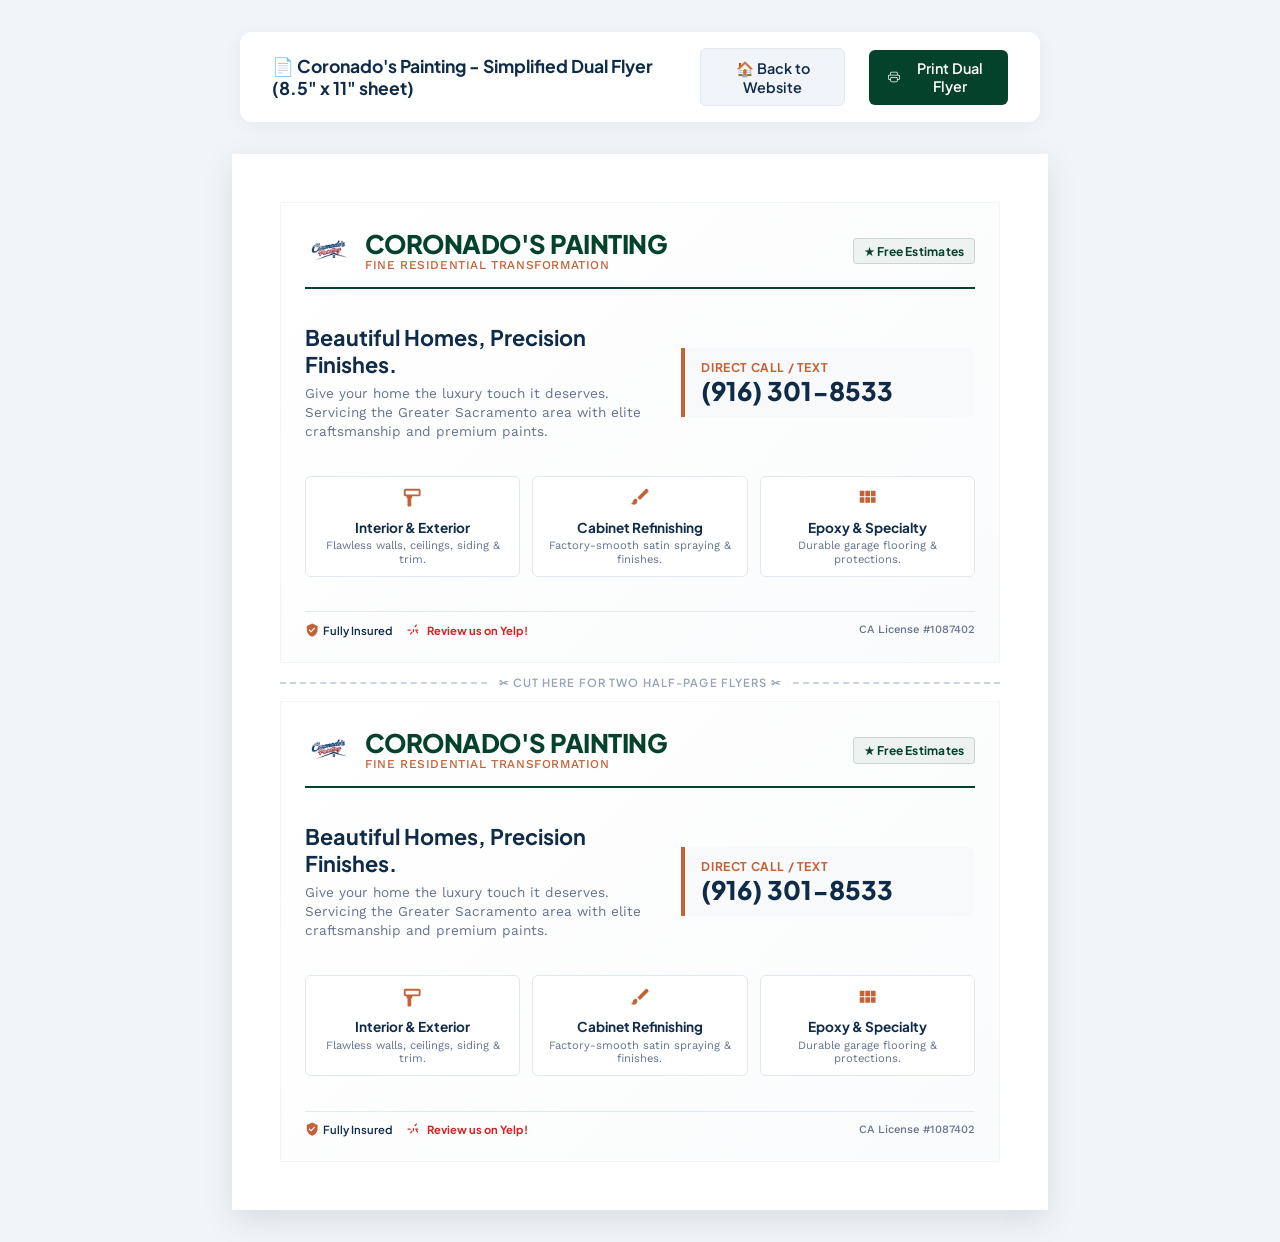
==== flyer.html @ ed808b77 "🎨 Initial commit — Coronado's Painting website - Full landing page with glassmorphic quote request f" ====
<!DOCTYPE html>
<html lang="en">
<head>
  <meta charset="UTF-8">
  <meta name="viewport" content="width=device-width, initial-scale=1.0">
  <title>Coronado's Painting - Printable Promotional Flyer (Dual Copy)</title>
  <link rel="preconnect" href="https://fonts.googleapis.com">
  <link rel="preconnect" href="https://fonts.gstatic.com" crossorigin>
  <link href="https://fonts.googleapis.com/css2?family=Plus+Jakarta+Sans:wght@400;500;600;700;800&family=Work+Sans:wght@400;500;600&display=swap" rel="stylesheet">
  
  <style>
    /* ─── Design Tokens ─── */
    :root {
      --primary: #05422c;       /* Deep Forest Green */
      --accent: #c26237;        /* Terracotta Warm */
      --secondary: #0f2b48;     /* Deep Navy Blue */
      --neutral-bg: #f8f9fa;    /* Cool Off-White */
      --dark: #191c1d;          /* Dark Charcoal */
      --gray: #64748b;          /* Cool Gray */
      --border: #e2e8f0;        /* Light Border */
      
      --font-heading: 'Plus Jakarta Sans', sans-serif;
      --font-body: 'Work Sans', sans-serif;
    }

    /* ─── Global Reset ─── */
    * {
      box-sizing: border-box;
      margin: 0;
      padding: 0;
    }

    body {
      font-family: var(--font-body);
      background-color: #f1f5f9;
      color: var(--dark);
      -webkit-font-smoothing: antialiased;
      display: flex;
      flex-direction: column;
      align-items: center;
      padding: 2rem 0;
    }

    /* ─── Interactive Web Controls (Not Printed) ─── */
    .controls-panel {
      background: white;
      padding: 1rem 2rem;
      border-radius: 12px;
      box-shadow: 0 4px 20px rgba(0, 0, 0, 0.05);
      margin-bottom: 2rem;
      display: flex;
      gap: 1.5rem;
      align-items: center;
      max-width: 800px;
      width: 90%;
    }

    .controls-panel h1 {
      font-family: var(--font-heading);
      font-size: 1.1rem;
      color: var(--secondary);
      flex-grow: 1;
    }

    .btn {
      font-family: var(--font-heading);
      font-weight: 600;
      font-size: 0.9rem;
      padding: 0.6rem 1.2rem;
      border-radius: 6px;
      border: none;
      cursor: pointer;
      display: inline-flex;
      align-items: center;
      gap: 0.5rem;
      transition: all 0.2s ease;
    }

    .btn-primary {
      background: var(--primary);
      color: white;
    }

    .btn-primary:hover {
      background: #033020;
      transform: translateY(-1px);
    }

    .btn-secondary {
      background: #f1f5f9;
      color: var(--secondary);
      border: 1px solid var(--border);
    }

    .btn-secondary:hover {
      background: #e2e8f0;
    }

    /* ─── Page Container & Print Specs ─── */
    .page-sheet {
      background: white;
      width: 8.5in;
      height: 11in;
      padding: 0.5in;
      box-shadow: 0 10px 30px rgba(0, 0, 0, 0.1);
      display: flex;
      flex-direction: column;
      position: relative;
      overflow: hidden;
    }

    /* ─── Flyer Layout (Half-Page) ─── */
    .flyer {
      height: 4.8in;
      display: flex;
      flex-direction: column;
      justify-content: space-between;
      padding: 0.25in;
      border: 1px solid #f1f5f9; /* Subtle guidelines on screen */
      position: relative;
      background: linear-gradient(135deg, #ffffff 0%, #fafbfc 100%);
    }

    /* ─── Symmetrical Cut Guideline ─── */
    .cut-line {
      height: 0.4in;
      display: flex;
      align-items: center;
      justify-content: center;
      position: relative;
    }

    .cut-line::before {
      content: "";
      position: absolute;
      left: 0;
      right: 0;
      height: 1px;
      border-bottom: 2px dashed #cbd5e1;
    }

    .cut-line span {
      background: white;
      font-family: var(--font-heading);
      font-size: 0.7rem;
      font-weight: 600;
      color: #94a3b8;
      padding: 0 10px;
      z-index: 1;
      text-transform: uppercase;
      letter-spacing: 0.1em;
      display: flex;
      align-items: center;
      gap: 4px;
    }

    /* ─── Flyer Content Styling ─── */
    .flyer-header {
      display: flex;
      justify-content: space-between;
      align-items: center;
      border-bottom: 2px solid var(--primary);
      padding-bottom: 0.75rem;
    }

    .brand {
      display: flex;
      align-items: center;
      gap: 0.75rem;
    }

    .brand-logo-img {
      width: 3rem;
      height: 3rem;
      object-fit: contain;
    }

    .brand-text h2 {
      font-family: var(--font-heading);
      font-size: 1.6rem;
      font-weight: 800;
      letter-spacing: -0.02em;
      color: var(--primary);
      line-height: 1.1;
      text-transform: uppercase;
    }

    .brand-text p {
      font-family: var(--font-body);
      font-size: 0.75rem;
      font-weight: 500;
      color: var(--accent);
      letter-spacing: 0.05em;
      text-transform: uppercase;
    }

    .header-badge {
      background: rgba(5, 66, 44, 0.06);
      color: var(--primary);
      padding: 0.3rem 0.6rem;
      border-radius: 4px;
      font-size: 0.75rem;
      font-family: var(--font-heading);
      font-weight: 700;
      border: 1px solid rgba(5, 66, 44, 0.15);
      letter-spacing: 0.02em;
    }

    /* Primary Callout & Slogan */
    .flyer-hero {
      display: grid;
      grid-template-columns: 1.2fr 1fr;
      gap: 1.5rem;
      align-items: center;
      margin: 0.75rem 0;
    }

    .flyer-pitch h3 {
      font-family: var(--font-heading);
      font-size: 1.35rem;
      font-weight: 700;
      color: var(--secondary);
      line-height: 1.25;
      margin-bottom: 0.4rem;
    }

    .flyer-pitch p {
      font-family: var(--font-body);
      font-size: 0.85rem;
      color: var(--gray);
      line-height: 1.4;
    }

    .flyer-cta {
      background: var(--neutral-bg);
      border-left: 4px solid var(--accent);
      padding: 0.75rem 1rem;
      border-radius: 0 8px 8px 0;
      display: flex;
      flex-direction: column;
      justify-content: center;
    }

    .cta-label {
      font-family: var(--font-heading);
      font-size: 0.75rem;
      font-weight: 700;
      color: var(--accent);
      text-transform: uppercase;
      letter-spacing: 0.05em;
      margin-bottom: 0.15rem;
    }

    .cta-phone {
      font-family: var(--font-heading);
      font-size: 1.6rem;
      font-weight: 800;
      color: var(--secondary);
      line-height: 1.1;
      text-decoration: none;
    }

    /* Core Services */
    .services-grid {
      display: grid;
      grid-template-columns: repeat(3, 1fr);
      gap: 0.75rem;
      margin-bottom: 0.75rem;
    }

    .service-card {
      border: 1px solid var(--border);
      border-radius: 6px;
      padding: 0.6rem 0.5rem;
      text-align: center;
      background: white;
      transition: border-color 0.2s ease;
    }

    .service-icon {
      width: 1.4rem;
      height: 1.4rem;
      fill: var(--accent);
      margin: 0 auto 0.4rem auto;
    }

    .service-card h4 {
      font-family: var(--font-heading);
      font-size: 0.85rem;
      font-weight: 700;
      color: var(--secondary);
      margin-bottom: 0.2rem;
    }

    .service-card p {
      font-family: var(--font-body);
      font-size: 0.7rem;
      color: var(--gray);
      line-height: 1.2;
    }

    /* Footer Trust Badges & Details */
    .flyer-footer {
      display: flex;
      justify-content: space-between;
      align-items: center;
      border-top: 1px solid var(--border);
      padding-top: 0.6rem;
    }

    .badges {
      display: flex;
      gap: 0.75rem;
    }

    .badge-pill {
      font-family: var(--font-heading);
      font-size: 0.7rem;
      font-weight: 600;
      color: var(--secondary);
      display: flex;
      align-items: center;
      gap: 0.25rem;
    }

    .badge-pill svg {
      width: 0.9rem;
      height: 0.9rem;
      fill: var(--accent);
    }

    .yelp-mention {
      display: flex;
      align-items: center;
      gap: 0.35rem;
      font-size: 0.7rem;
      font-family: var(--font-heading);
      font-weight: 700;
      color: #d32323;
    }

    .yelp-mention svg {
      width: 1rem;
      height: 1rem;
      fill: #d32323;
    }

    .lic-info {
      font-family: var(--font-body);
      font-size: 0.7rem;
      color: var(--gray);
      font-weight: 500;
    }

    /* ─── CSS @media print Rules ─── */
    @media print {
      @page {
        size: portrait;
        margin: 0; /* Let sheet padding handle it precisely */
      }

      body {
        background: transparent;
        padding: 0;
        margin: 0;
      }

      .controls-panel {
        display: none !important;
      }

      .page-sheet {
        box-shadow: none !important;
        margin: 0 !important;
        border: none !important;
        width: 8.5in;
        height: 11in;
      }

      .flyer {
        border: none !important; /* No borders in production print */
        background: none !important;
      }

      .cut-line::before {
        border-bottom: 2px dashed #cbd5e1 !important; /* Ensure dashed line is visible */
      }
    }
  </style>
</head>
<body>

  <!-- Controls Panel (Visible on screen only) -->
  <div class="controls-panel">
    <h1>📄 Coronado's Painting - Simplified Dual Flyer (8.5" x 11" sheet)</h1>
    <button class="btn btn-secondary" onclick="window.open('index.html', '_blank')">🏠 Back to Website</button>
    <button class="btn btn-primary" onclick="window.print()">
      <svg width="16" height="16" fill="currentColor" viewBox="0 0 16 16" style="margin-right: 4px;">
        <path d="M5 1a2 2 0 0 0-2 2v2H2a2 2 0 0 0-2 2v3a2 2 0 0 0 2 2h1v1a2 2 0 0 0 2 2h6a2 2 0 0 0 2-2v-1h1a2 2 0 0 0 2-2V7a2 2 0 0 0-2-2h-1V3a2 2 0 0 0-2-2zM4 3a1 1 0 0 1 1-1h6a1 1 0 0 1 1 1v2H4zm1 5a2 2 0 0 0-2 2v1H2a1 1 0 0 1-1-1V7a1 1 0 0 1 1-1h12a1 1 0 0 1 1 1v3a1 1 0 0 1-1 1h-1v-1a2 2 0 0 0-2-2zm7 2v3a1 1 0 0 1-1 1H5a1 1 0 0 1-1-1v-3a1 1 0 0 1 1-1h6a1 1 0 0 1 1 1z"/>
      </svg>
      Print Dual Flyer
    </button>
  </div>

  <!-- Standard Letter-Sized Sheet containing 2 identical flyers -->
  <div class="page-sheet">
    
    <!-- TOP COPY -->
    <div class="flyer">
      <div class="flyer-header">
        <div class="brand">
          <img src="assets/logo.png" alt="Coronado's Painting Logo" class="brand-logo-img">
          <div class="brand-text">
            <h2>Coronado's Painting</h2>
            <p>Fine Residential Transformation</p>
          </div>
        </div>
        <div class="header-badge">★ Free Estimates</div>
      </div>

      <div class="flyer-hero">
        <div class="flyer-pitch">
          <h3>Beautiful Homes, Precision Finishes.</h3>
          <p>Give your home the luxury touch it deserves. Servicing the Greater Sacramento area with elite craftsmanship and premium paints.</p>
        </div>
        <div class="flyer-cta">
          <span class="cta-label">Direct Call / Text</span>
          <a href="tel:9163018533" class="cta-phone">(916) 301-8533</a>
        </div>
      </div>

      <div class="services-grid">
        <div class="service-card">
          <!-- Paint Roller SVG -->
          <svg class="service-icon" viewBox="0 0 24 24">
            <path d="M19 3H5c-1.1 0-2 .9-2 2v4c0 1.1.9 2 2 2h14c1.1 0 2-.9 2-2V5c0-1.1-.9-2-2-2zm0 6H5V5h14v4zM6 13h1v8c0 .55.45 1 1 1h2c.55 0 1-.45 1-1v-8h1v-2H6v2z"/>
          </svg>
          <h4>Interior & Exterior</h4>
          <p>Flawless walls, ceilings, siding & trim.</p>
        </div>
        
        <div class="service-card">
          <!-- Spray Spraying / Modern Paint Brush SVG -->
          <svg class="service-icon" viewBox="0 0 24 24">
            <path d="M7 14c-1.66 0-3 1.34-3 3 0 1.31-1.16 2-2 2 .92.62 2.44 1 3 1 2.21 0 4-1.79 4-4 0-1.66-1.34-3-3-3zm13.71-9.37l-1.34-1.34c-.39-.39-1.02-.39-1.41 0L9 12.25 11.75 15l8.96-8.96c.39-.39.39-1.02 0-1.41z"/>
          </svg>
          <h4>Cabinet Refinishing</h4>
          <p>Factory-smooth satin spraying & finishes.</p>
        </div>
        
        <div class="service-card">
          <!-- Level/Flooring/Grid SVG -->
          <svg class="service-icon" viewBox="0 0 24 24">
            <path d="M4 11h5V5H4v6zm0 7h5v-6H4v6zm6 0h5v-6h-5v6zm6 0h5v-6h-5v6zm-6-7h5V5h-5v6zm6-6v6h5V5h-5z"/>
          </svg>
          <h4>Epoxy & Specialty</h4>
          <p>Durable garage flooring & protections.</p>
        </div>
      </div>

      <div class="flyer-footer">
        <div class="badges">
          <div class="badge-pill">
            <!-- Shield SVG -->
            <svg viewBox="0 0 24 24"><path d="M12 1L3 5v6c0 5.55 3.84 10.74 9 12 5.16-1.26 9-6.45 9-12V5l-9-4zm-2 15l-4-4 1.41-1.41L10 13.17l5.59-5.59L17 9l-7 7z"/></svg>
            Fully Insured
          </div>
          <div class="yelp-mention">
            <!-- Yelp Star SVG -->
            <svg viewBox="0 0 24 24"><path d="M20.1 12.2c0-.5-.4-.9-.9-.9h-3.2c-.5 0-.9.4-.9.9s.4.9.9.9h3.2c.5 0 .9-.4.9-.9zm-5.7-4.4c.4.3.9.3 1.2-.1l2.1-2.4c.3-.4.3-1 0-1.3-.4-.4-.9-.4-1.2-.1l-2.1 2.4c-.3.4-.3 1 0 1.5zm-5.8 4.4c0-.5-.4-.9-.9-.9H4.5c-.5 0-.9.4-.9.9s.4.9.9.9h3.2c.5 0 .9-.4.9-.9zm2.4 2.8c-.3-.4-.9-.4-1.2-.1l-2.1 2.4c-.3.4-.3 1 0 1.3.4.4.9.4 1.2.1l2.1-2.4c.3-.4.3-1 0-1.3zm1.6-4.5c-.5 0-.9.4-.9.9v3.2c0 .5.4.9.9.9s.9-.4.9-.9V11.4c0-.5-.4-.9-.9-.9zm3.7 4.2l2.1 2.4c.3.4.9.4 1.2.1.3-.3.3-.9 0-1.3l-2.1-2.4c-.3-.4-.9-.4-1.2-.1-.4.4-.4 1 0 1.3z"/></svg>
            Review us on Yelp!
          </div>
        </div>
        <div class="lic-info">CA License #1087402</div>
      </div>
    </div>

    <!-- DAShed CUT LINE IN THE MIDDLE -->
    <div class="cut-line">
      <span>✂ Cut Here for Two Half-Page Flyers ✂</span>
    </div>

    <!-- BOTTOM COPY (Identical) -->
    <div class="flyer">
      <div class="flyer-header">
        <div class="brand">
          <img src="assets/logo.png" alt="Coronado's Painting Logo" class="brand-logo-img">
          <div class="brand-text">
            <h2>Coronado's Painting</h2>
            <p>Fine Residential Transformation</p>
          </div>
        </div>
        <div class="header-badge">★ Free Estimates</div>
      </div>

      <div class="flyer-hero">
        <div class="flyer-pitch">
          <h3>Beautiful Homes, Precision Finishes.</h3>
          <p>Give your home the luxury touch it deserves. Servicing the Greater Sacramento area with elite craftsmanship and premium paints.</p>
        </div>
        <div class="flyer-cta">
          <span class="cta-label">Direct Call / Text</span>
          <a href="tel:9163018533" class="cta-phone">(916) 301-8533</a>
        </div>
      </div>

      <div class="services-grid">
        <div class="service-card">
          <svg class="service-icon" viewBox="0 0 24 24">
            <path d="M19 3H5c-1.1 0-2 .9-2 2v4c0 1.1.9 2 2 2h14c1.1 0 2-.9 2-2V5c0-1.1-.9-2-2-2zm0 6H5V5h14v4zM6 13h1v8c0 .55.45 1 1 1h2c.55 0 1-.45 1-1v-8h1v-2H6v2z"/>
          </svg>
          <h4>Interior & Exterior</h4>
          <p>Flawless walls, ceilings, siding & trim.</p>
        </div>
        
        <div class="service-card">
          <svg class="service-icon" viewBox="0 0 24 24">
            <path d="M7 14c-1.66 0-3 1.34-3 3 0 1.31-1.16 2-2 2 .92.62 2.44 1 3 1 2.21 0 4-1.79 4-4 0-1.66-1.34-3-3-3zm13.71-9.37l-1.34-1.34c-.39-.39-1.02-.39-1.41 0L9 12.25 11.75 15l8.96-8.96c.39-.39.39-1.02 0-1.41z"/>
          </svg>
          <h4>Cabinet Refinishing</h4>
          <p>Factory-smooth satin spraying & finishes.</p>
        </div>
        
        <div class="service-card">
          <svg class="service-icon" viewBox="0 0 24 24">
            <path d="M4 11h5V5H4v6zm0 7h5v-6H4v6zm6 0h5v-6h-5v6zm6 0h5v-6h-5v6zm-6-7h5V5h-5v6zm6-6v6h5V5h-5z"/>
          </svg>
          <h4>Epoxy & Specialty</h4>
          <p>Durable garage flooring & protections.</p>
        </div>
      </div>

      <div class="flyer-footer">
        <div class="badges">
          <div class="badge-pill">
            <svg viewBox="0 0 24 24"><path d="M12 1L3 5v6c0 5.55 3.84 10.74 9 12 5.16-1.26 9-6.45 9-12V5l-9-4zm-2 15l-4-4 1.41-1.41L10 13.17l5.59-5.59L17 9l-7 7z"/></svg>
            Fully Insured
          </div>
          <div class="yelp-mention">
            <svg viewBox="0 0 24 24"><path d="M20.1 12.2c0-.5-.4-.9-.9-.9h-3.2c-.5 0-.9.4-.9.9s.4.9.9.9h3.2c.5 0 .9-.4.9-.9zm-5.7-4.4c.4.3.9.3 1.2-.1l2.1-2.4c.3-.4.3-1 0-1.3-.4-.4-.9-.4-1.2-.1l-2.1 2.4c-.3.4-.3 1 0 1.5zm-5.8 4.4c0-.5-.4-.9-.9-.9H4.5c-.5 0-.9.4-.9.9s.4.9.9.9h3.2c.5 0 .9-.4.9-.9zm2.4 2.8c-.3-.4-.9-.4-1.2-.1l-2.1 2.4c-.3.4-.3 1 0 1.3.4.4.9.4 1.2.1l2.1-2.4c.3-.4.3-1 0-1.3zm1.6-4.5c-.5 0-.9.4-.9.9v3.2c0 .5.4.9.9.9s.9-.4.9-.9V11.4c0-.5-.4-.9-.9-.9zm3.7 4.2l2.1 2.4c.3.4.9.4 1.2.1.3-.3.3-.9 0-1.3l-2.1-2.4c-.3-.4-.9-.4-1.2-.1-.4.4-.4 1 0 1.3z"/></svg>
            Review us on Yelp!
          </div>
        </div>
        <div class="lic-info">CA License #1087402</div>
      </div>
    </div>

  </div>

</body>
</html>
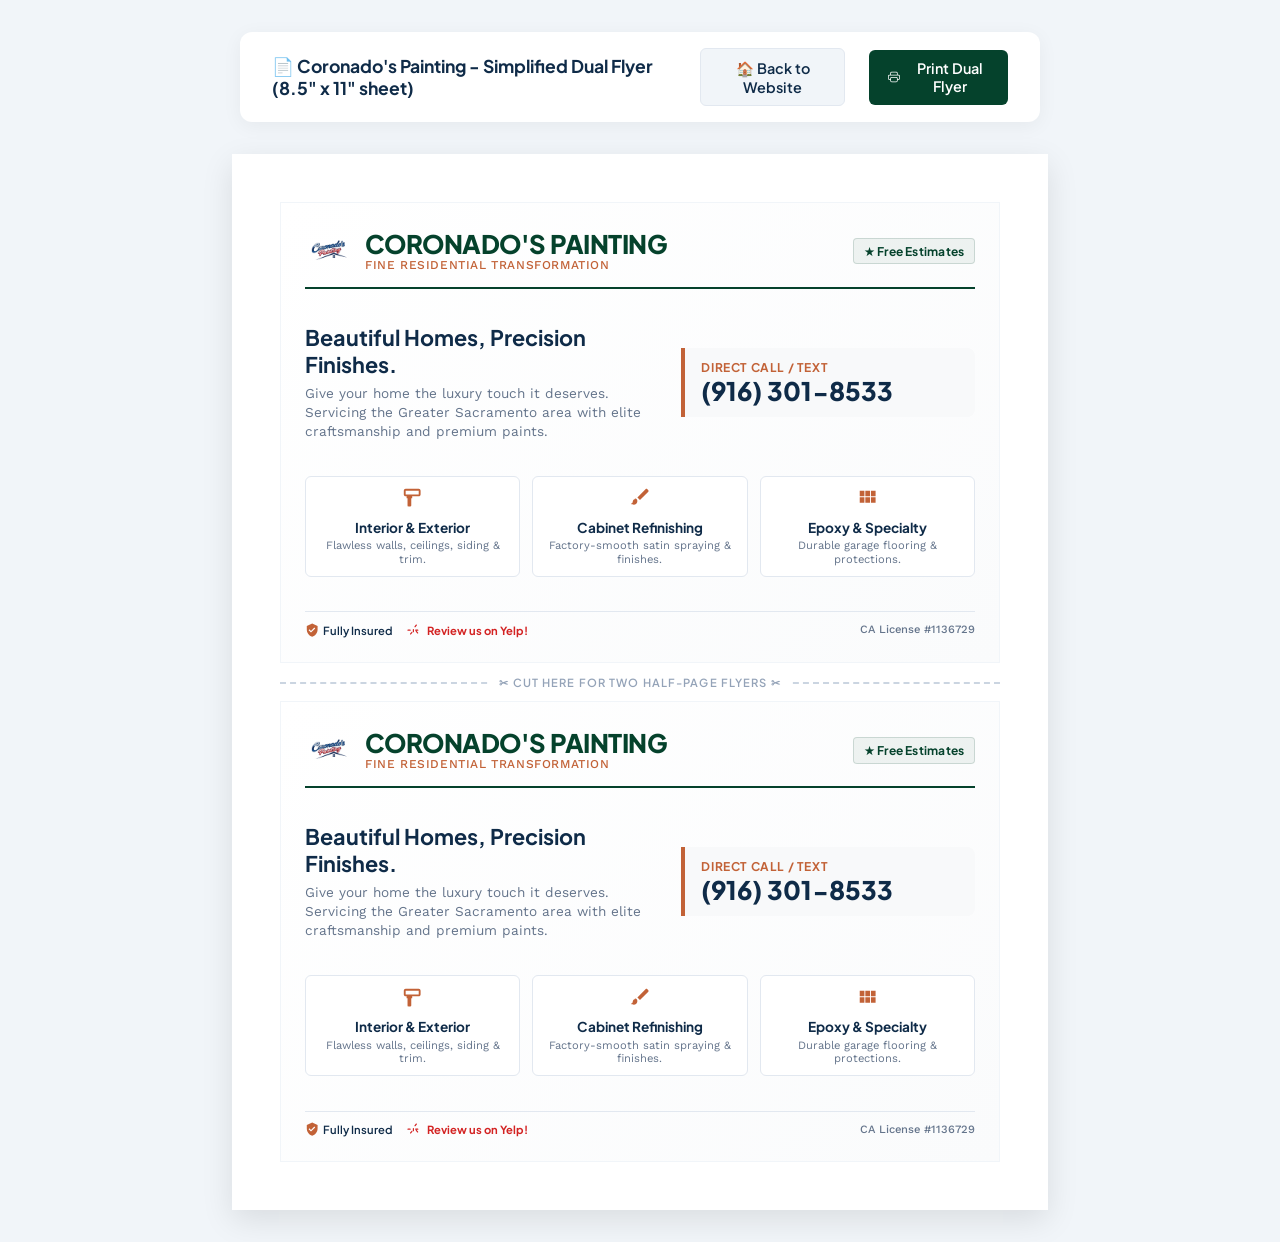
==== commit 498eed91: "Update CA contractor license number and fix capitalization License number updated to #1136729 across" ====
--- a/flyer.html
+++ b/flyer.html
@@ -471,7 +471,7 @@
             Review us on Yelp!
           </div>
         </div>
-        <div class="lic-info">CA License #1087402</div>
+        <div class="lic-info">CA License #1136729</div>
       </div>
     </div>
 
@@ -541,7 +541,7 @@
             Review us on Yelp!
           </div>
         </div>
-        <div class="lic-info">CA License #1087402</div>
+        <div class="lic-info">CA License #1136729</div>
       </div>
     </div>
 
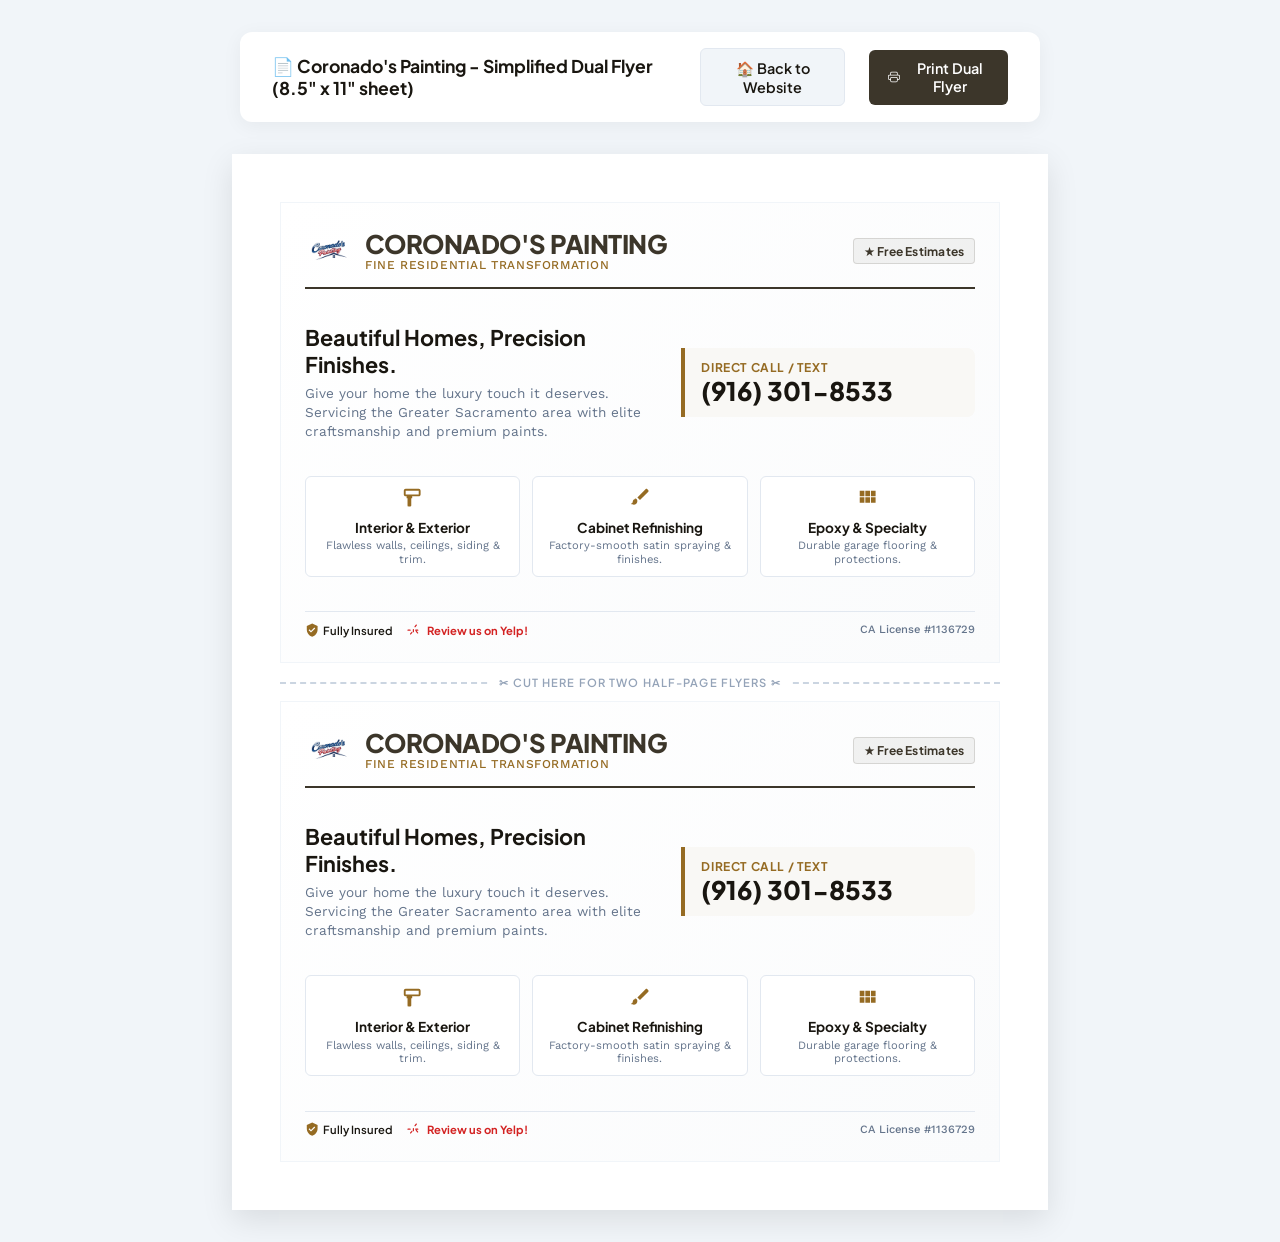
==== commit 4c97c34b: "Add local SEO data, real favicon, WebP hero, and visual cleanups - Add LocalBusiness (HousePainter) " ====
--- a/flyer.html
+++ b/flyer.html
@@ -11,10 +11,10 @@
   <style>
     /* ─── Design Tokens ─── */
     :root {
-      --primary: #05422c;       /* Deep Forest Green */
-      --accent: #c26237;        /* Terracotta Warm */
-      --secondary: #0f2b48;     /* Deep Navy Blue */
-      --neutral-bg: #f8f9fa;    /* Cool Off-White */
+      --primary: #3c362a;       /* Warm Black (matches site) */
+      --accent: #956b23;        /* Deep Antique Gold (matches site) */
+      --secondary: #191610;     /* Near-Black (matches site) */
+      --neutral-bg: #f9f8f5;    /* Warm Ivory (matches site) */
       --dark: #191c1d;          /* Dark Charcoal */
       --gray: #64748b;          /* Cool Gray */
       --border: #e2e8f0;        /* Light Border */
@@ -82,7 +82,7 @@
     }
 
     .btn-primary:hover {
-      background: #033020;
+      background: #191610;
       transform: translateY(-1px);
     }
 
@@ -195,14 +195,14 @@
     }
 
     .header-badge {
-      background: rgba(5, 66, 44, 0.06);
+      background: rgba(60, 54, 42, 0.06);
       color: var(--primary);
       padding: 0.3rem 0.6rem;
       border-radius: 4px;
       font-size: 0.75rem;
       font-family: var(--font-heading);
       font-weight: 700;
-      border: 1px solid rgba(5, 66, 44, 0.15);
+      border: 1px solid rgba(60, 54, 42, 0.15);
       letter-spacing: 0.02em;
     }
 
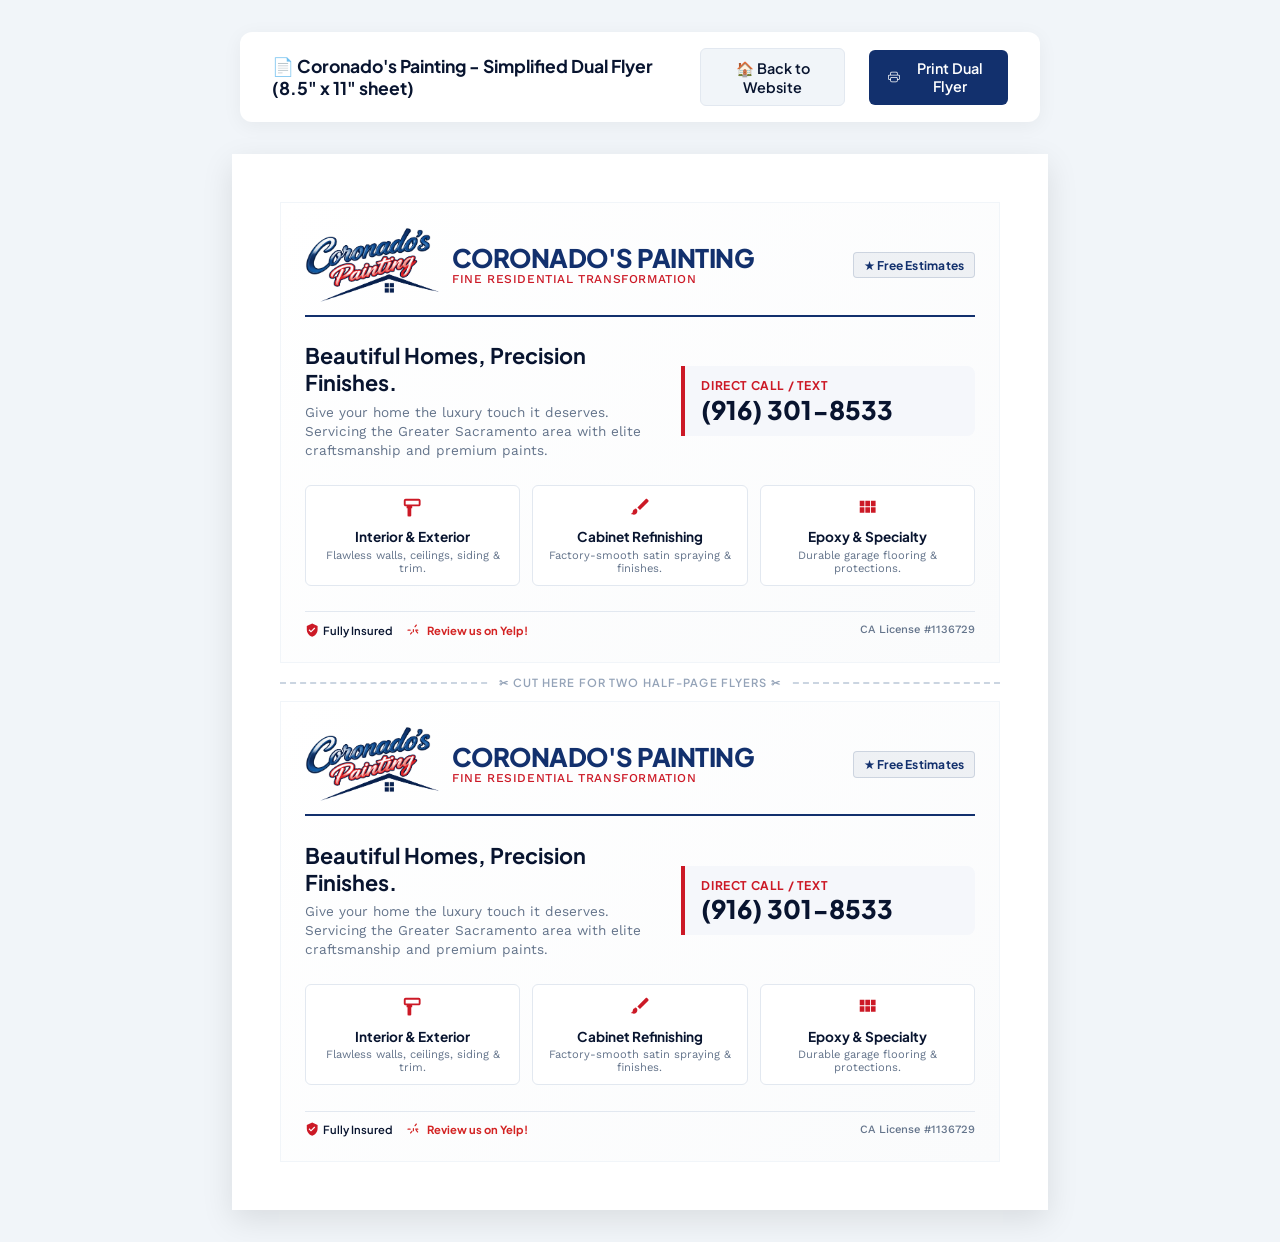
==== commit 87b35c8d: "Rebrand to the red, white and navy logo New script logo (spelling corrected to Coronado's) in the he" ====
--- a/flyer.html
+++ b/flyer.html
@@ -11,10 +11,10 @@
   <style>
     /* ─── Design Tokens ─── */
     :root {
-      --primary: #3c362a;       /* Warm Black (matches site) */
-      --accent: #956b23;        /* Deep Antique Gold (matches site) */
-      --secondary: #191610;     /* Near-Black (matches site) */
-      --neutral-bg: #f9f8f5;    /* Warm Ivory (matches site) */
+      --primary: #12306d;       /* Logo Navy (matches site) */
+      --accent: #cc1926;        /* Logo Red (matches site) */
+      --secondary: #08142f;     /* Deep Navy (matches site) */
+      --neutral-bg: #f5f7fb;    /* Cool White (matches site) */
       --dark: #191c1d;          /* Dark Charcoal */
       --gray: #64748b;          /* Cool Gray */
       --border: #e2e8f0;        /* Light Border */
@@ -82,7 +82,7 @@
     }
 
     .btn-primary:hover {
-      background: #191610;
+      background: #08142f;
       transform: translateY(-1px);
     }
 
@@ -170,8 +170,8 @@
     }
 
     .brand-logo-img {
-      width: 3rem;
-      height: 3rem;
+      width: auto;
+      height: 4.75rem;
       object-fit: contain;
     }
 
@@ -195,14 +195,14 @@
     }
 
     .header-badge {
-      background: rgba(60, 54, 42, 0.06);
+      background: rgba(18, 48, 109, 0.06);
       color: var(--primary);
       padding: 0.3rem 0.6rem;
       border-radius: 4px;
       font-size: 0.75rem;
       font-family: var(--font-heading);
       font-weight: 700;
-      border: 1px solid rgba(60, 54, 42, 0.15);
+      border: 1px solid rgba(18, 48, 109, 0.15);
       letter-spacing: 0.02em;
     }
 
@@ -409,7 +409,7 @@
     <div class="flyer">
       <div class="flyer-header">
         <div class="brand">
-          <img src="assets/logo.png" alt="Coronado's Painting Logo" class="brand-logo-img">
+          <img src="assets/logo-redblue.png" alt="Coronado's Painting Logo" class="brand-logo-img">
           <div class="brand-text">
             <h2>Coronado's Painting</h2>
             <p>Fine Residential Transformation</p>
@@ -484,7 +484,7 @@
     <div class="flyer">
       <div class="flyer-header">
         <div class="brand">
-          <img src="assets/logo.png" alt="Coronado's Painting Logo" class="brand-logo-img">
+          <img src="assets/logo-redblue.png" alt="Coronado's Painting Logo" class="brand-logo-img">
           <div class="brand-text">
             <h2>Coronado's Painting</h2>
             <p>Fine Residential Transformation</p>
